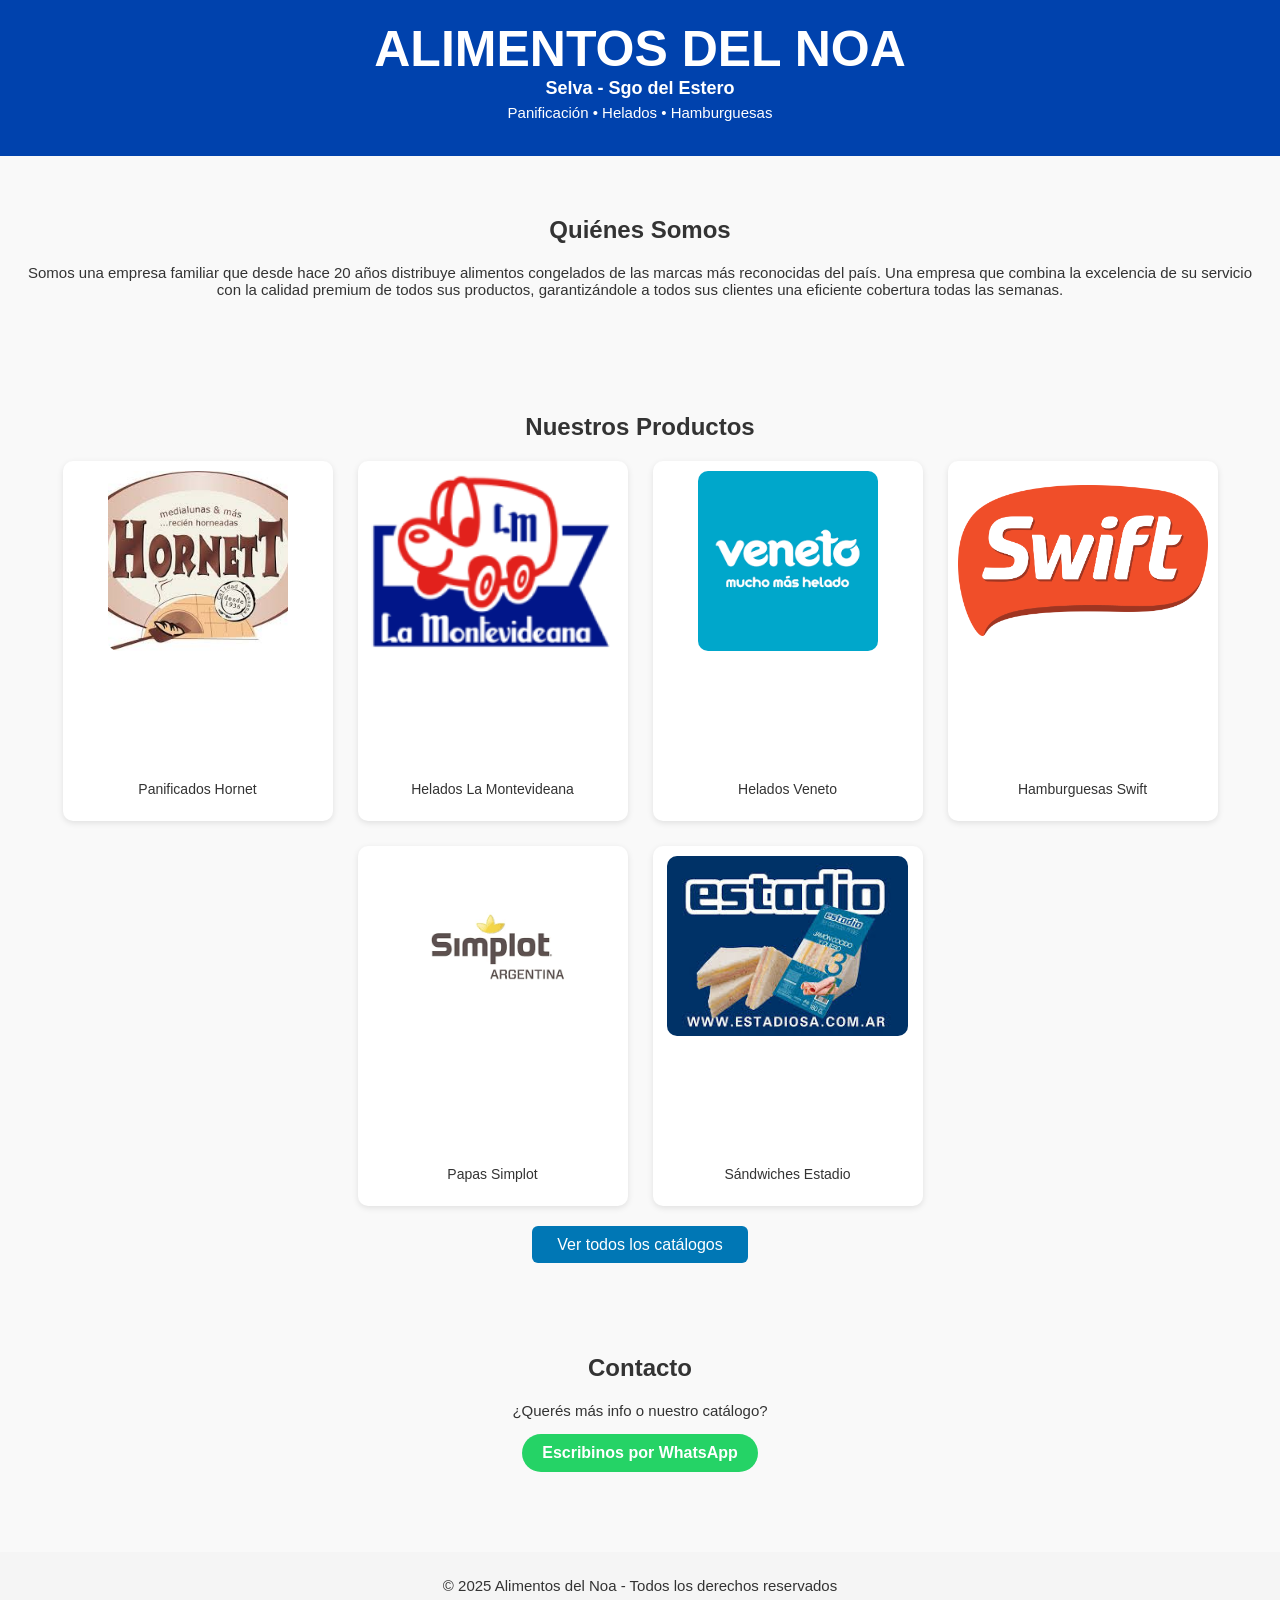
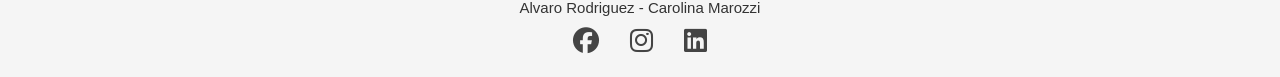
==== index.html @ 4562f5f7 "se agregaron marcas y nuevos estilos" ====
<!DOCTYPE html>
<html lang="es">
<head>
  <meta charset="UTF-8" />
  <meta name="viewport" content="width=device-width, initial-scale=1.0" />
  <title>Tu Empresa de Congelados</title>

  <!-- Estilos principales -->
  <link rel="stylesheet" href="style.css" />

  <!-- Íconos de redes sociales (Font Awesome) -->
  <link
    rel="stylesheet"
    href="https://cdnjs.cloudflare.com/ajax/libs/font-awesome/6.5.0/css/all.min.css"
  />
</head>

<body>
  <header>
    <h1>ALIMENTOS DEL NOA</h1>
    <h2>Selva - Sgo del Estero</h2>
    <p>Panificación • Helados • Hamburguesas</p>
  </header>

  <section id="nosotros">
    <h2>Quiénes Somos</h2>
    <p>
      Somos una empresa familiar que desde hace 20 años distribuye alimentos congelados de las marcas más reconocidas del país.
      Una empresa que combina la excelencia de su servicio con la calidad premium de todos sus productos, garantizándole a todos
      sus clientes una eficiente cobertura todas las semanas.
    </p>
  </section>

<section id="productos">
  <h2>Nuestros Productos</h2>

  <div class="galeria">

    <!-- Hornet -->
    <div class="item">
      <a href="#catalogoHornet">
        <img src="Img/Hornet-logo.jpeg" alt="Hornet">
      </a>
      <p>Panificados Hornet</p>
    </div>

    <!-- La Montevideana -->
    <div class="item">
      <a href="#catalogoMontevideana">
        <img src="Img/la-montevideana.jpeg" alt="La Montevideana">
      </a>
      <p>Helados La Montevideana</p>
    </div>

    <!-- Veneto -->
    <div class="item">
      <a href="#catalogoVeneto">
        <img src="Img/veneto-logo.jpeg" alt="Veneto">
      </a>
      <p>Helados Veneto</p>
    </div>

    <!-- Swift -->
    <div class="item">
      <a href="#catalogoSwift">
        <img src="Img/swift-logo.jpeg" alt="Swift">
      </a>
      <p>Hamburguesas Swift</p>
    </div>

    <!-- Simplot -->
    <div class="item">
      <a href="#catalogoSimplot">
        <img src="Img/simplot-logo.jpeg" alt="Simplot">
      </a>
      <p>Papas Simplot</p>
    </div>

    <!-- Estadio -->
    <div class="item">
      <a href="#catalogoEstadio">
        <img src="Img/estadio-logo.jpeg" alt="Estadio">
      </a>
      <p>Sándwiches Estadio</p>
    </div>

  </div>

  <!-- Botón Ver Todos -->
  <div class="ver-todos">
    <a href="#catalogoHornet" class="btn">Ver todos los catálogos</a>
  </div>

  <!-- MODALES (uno por marca) -->

  <!-- HORNET -->
  <div id="catalogoHornet" class="modal">
    <div class="modal-content">
      <a href="#" class="close">&times;</a>
      <a href="#catalogoEstadio" class="prev">&#10094;</a>
      <a href="#catalogoMontevideana" class="next">&#10095;</a>
      <h2>Catálogo Hornet</h2>
      <iframe src="docs/catalogo-hornet.pdf"></iframe>
    </div>
  </div>

  <!-- MONTEVIDEANA -->
  <div id="catalogoMontevideana" class="modal">
    <div class="modal-content">
      <a href="#" class="close">&times;</a>
      <a href="#catalogoHornet" class="prev">&#10094;</a>
      <a href="#catalogoVeneto" class="next">&#10095;</a>
      <h2>Catálogo La Montevideana</h2>
      <iframe src="docs/catalogo-montevideana.pdf"></iframe>
    </div>
  </div>

  <!-- VENETO -->
  <div id="catalogoVeneto" class="modal">
    <div class="modal-content">
      <a href="#" class="close">&times;</a>
      <a href="#catalogoMontevideana" class="prev">&#10094;</a>
      <a href="#catalogoSwift" class="next">&#10095;</a>
      <h2>Catálogo Veneto</h2>
      <iframe src="docs/catalogo-veneto.pdf"></iframe>
    </div>
  </div>

  <!-- SWIFT -->
  <div id="catalogoSwift" class="modal">
    <div class="modal-content">
      <a href="#" class="close">&times;</a>
      <a href="#catalogoVeneto" class="prev">&#10094;</a>
      <a href="#catalogoSimplot" class="next">&#10095;</a>
      <h2>Catálogo Swift</h2>
      <iframe src="docs/catalogo-swift.pdf"></iframe>
    </div>
  </div>

  <!-- SIMPLOT -->
  <div id="catalogoSimplot" class="modal">
    <div class="modal-content">
      <a href="#" class="close">&times;</a>
      <a href="#catalogoSwift" class="prev">&#10094;</a>
      <a href="#catalogoEstadio" class="next">&#10095;</a>
      <h2>Catálogo Simplot</h2>
      <iframe src="docs/catalogo-simplot.pdf"></iframe>
    </div>
  </div>

  <!-- ESTADIO -->
  <div id="catalogoEstadio" class="modal">
    <div class="modal-content">
      <a href="#" class="close">&times;</a>
      <a href="#catalogoSimplot" class="prev">&#10094;</a>
      <a href="#catalogoHornet" class="next">&#10095;</a>
      <h2>Catálogo Estadio</h2>
      <iframe src="docs/catalogo-estadio.pdf"></iframe>
    </div>
  </div>

</section>


  <section id="contacto">
    <h2>Contacto</h2>
    <p>¿Querés más info o nuestro catálogo?</p>
    <a
      href="https://wa.me/5493491433544?text=Hola!%20Quisiera%20más%20información%20sobre%20los%20productos%20congelados,%20Podrías%20pasarme%20el%20catálogo."
      class="btn-wpp"
      target="_blank"
    >
      Escribinos por WhatsApp
    </a>
  </section>

  <footer>
    <p>© 2025 Alimentos del Noa - Todos los derechos reservados</p>
    <p>Alvaro Rodriguez - Carolina Marozzi</p>

    <div class="social-links">
      <a href="https://www.facebook.com/tu_pagina" target="_blank" aria-label="Facebook">
        <i class="fab fa-facebook"></i>
      </a>
      <a href="https://www.instagram.com/alimentosdelnoa_distribuciones" target="_blank" aria-label="Instagram">
        <i class="fab fa-instagram"></i>
      </a>
      <a href="https://www.linkedin.com/in/tu_pagina" target="_blank" aria-label="LinkedIn">
        <i class="fab fa-linkedin"></i>
      </a>
    </div>
  </footer>
</body>
</html>
---- style.css ----
/*==================================
  1. REGLAS GENERALES
==================================*/
body {
  font-family: Arial, sans-serif;
  margin: 0;
  background-color: #f9f9f9;
  color: #333;
}

section {
  padding: 40px 20px;
  text-align: center;
}

p {
  font-size: 15px;
  margin-top: 5px;
}


/*==================================
  2. ENCABEZADO (HEADER) - CORRECCIÓN ESPACIADO
==================================*/
header {
  background-color: #0042ad;
  color: white;
  text-align: center;
  /* REDUCCIÓN CLAVE: Reduce el espacio superior e inferior del header */
  padding: 20px 20px;
}

h1 {
  font-size: 50px;
  margin: 0; /* Elimina el margen superior/inferior por defecto */
}

/* El h2 dentro del header es el subtítulo */
header h2 {
  font-size: 18px;
  margin: 0; /* Elimina el margen superior/inferior para pegarlo al h1 */
}

/* El p dentro del header (Panificación...) */
header p {
  margin-top: 5px; /* Pequeño espacio superior para separarlo del h2 */
  font-size: 15px;
}


/*==================================
  3. BOTONES
==================================*/
.btn-wpp {
  display: inline-block;
  background-color: #25D366;
  color: white;
  padding: 10px 20px;
  border-radius: 30px;
  text-decoration: none;
  font-weight: bold;
  transition: 0.3s;
}

.btn-wpp:hover {
  background-color: #1da851;
}

.btn {
  background: #0077b5;
  color: white;
  padding: 10px 25px;
  border-radius: 6px;
  text-decoration: none;
  transition: background 0.3s;
}

.btn:hover {
  background: #005a87;
}


/*==================================
  4. GALERÍA DE PRODUCTOS
==================================*/
.galeria {
  display: flex;
  justify-content: center;
  flex-wrap: wrap;
  gap: 25px; /* Espacio entre items */
  margin-top: 20px;
}

.item {
  background: white;
  border-radius: 10px;
  box-shadow: 0 2px 6px rgba(0,0,0,0.1);
  width: 250px; /* Ancho fijo para las tarjetas */
  padding: 10px;
  margin: 0;
  display: flex;
  flex-direction: column;
  align-items: center;
  justify-content: space-between; /* El contenido se separa si hay espacio */
  min-height: 340px; /* Alto mínimo para todas las tarjetas */
  text-align: center;
}

.item img {
  width: 100%;
  height: 180px; /* Altura fija para alinear imágenes */
  object-fit: contain; /* Mantiene la proporción */
  border-radius: 10px;
  cursor: pointer;
  transition: transform 0.3s, box-shadow 0.3s;
}

.item img:hover {
  transform: scale(1.05);
  box-shadow: 0 4px 12px rgba(0, 0, 0, 0.25);
}

.item p {
  margin-top: 8px; /* Espacio entre imagen y nombre */
  font-size: 14px;
}

.ver-todos {
  text-align: center;
  margin-top: 30px;
}


/*==================================
  5. FOOTER
==================================*/
footer {
  /* Usando el color #f5f5f5 que tenías en la segunda definición del footer */
  text-align: center;
  background-color: #f5f5f5;
  padding: 20px;
  margin-top: 40px;
  font-size: 14px;
  color: #333;
}

footer p {
  margin: 5px 0;
}

/* Íconos de redes */
.social-links {
  margin-top: 10px;
}

.social-links a {
  color: #444;
  font-size: 26px;
  margin: 0 12px;
  text-decoration: none;
  transition: color 0.3s, transform 0.2s;
}

.social-links a:hover {
  transform: scale(1.2);
}

/* Colores específicos por red */
.social-links a[aria-label="Facebook"]:hover {
  color: #1877f2;
}

.social-links a[aria-label="Instagram"]:hover {
  color: #e4405f;
}

.social-links a[aria-label="LinkedIn"]:hover {
  color: #0077b5;
}


/*==================================
  6. MODAL (VENTANA EMERGENTE)
==================================*/
.modal {
  display: none;
  position: fixed;
  z-index: 200;
  left: 0;
  top: 0;
  width: 100%;
  height: 100%;
  background: rgba(0, 0, 0, 0.8);
  overflow: auto;
}

.modal:target {
  display: block;
}

.modal-content {
  position: relative;
  background: #fff;
  margin: 4% auto;
  padding: 20px;
  width: 85%;
  max-width: 900px;
  border-radius: 12px;
  box-shadow: 0 0 20px rgba(0,0,0,0.4);
  animation: fadeIn 0.4s ease;
  text-align: center;
}

.modal-content h2 {
  margin-bottom: 10px;
}

.modal-content iframe {
  width: 100%;
  height: 550px;
  border: none;
  margin-top: 10px;
}

/* Botón cerrar */
.close {
  position: absolute;
  right: 20px;
  top: 10px;
  text-decoration: none;
  font-size: 30px;
  color: #555;
}

.close:hover {
  color: red;
}

/* Flechas */
.prev, .next {
  position: absolute;
  top: 50%;
  font-size: 36px;
  color: #333;
  text-decoration: none;
  font-weight: bold;
  transform: translateY(-50%);
  padding: 0 10px;
  transition: color 0.2s;
}

.prev:hover, .next:hover {
  color: #0077b5;
}

.prev { left: 10px; }
.next { right: 10px; }

/* Animación modal */
@keyframes fadeIn {
  from { opacity: 0; transform: translateY(-20px); }
  to { opacity: 1; transform: translateY(0); }
}
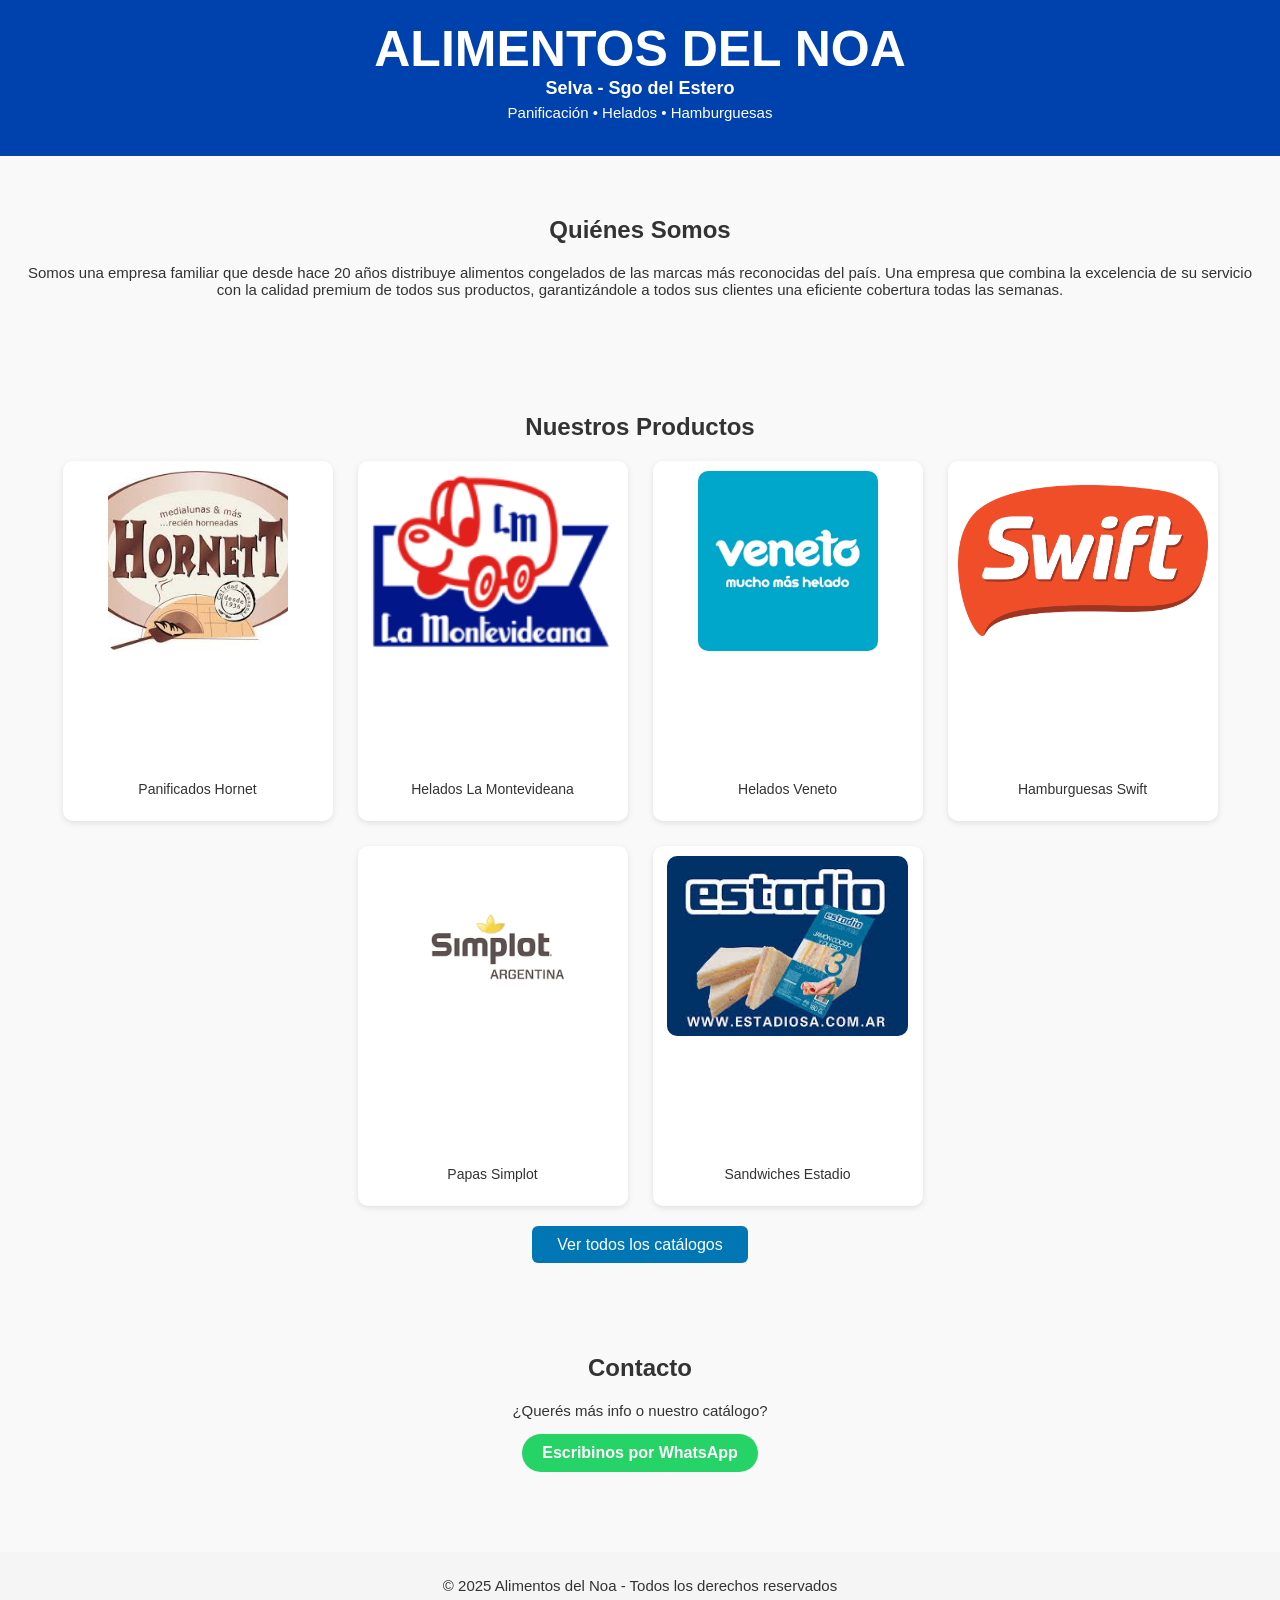
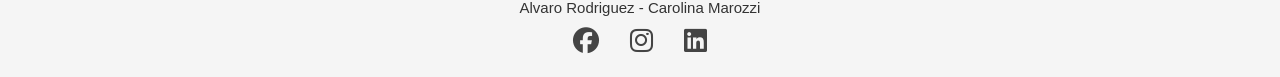
==== commit 8f993c5e: "se agregaron marcas y nuevos estilos 2" ====
--- a/index.html
+++ b/index.html
@@ -81,7 +81,7 @@
       <a href="#catalogoEstadio">
         <img src="Img/estadio-logo.jpeg" alt="Estadio">
       </a>
-      <p>Sándwiches Estadio</p>
+      <p>Sandwiches Estadio</p>
     </div>
 
   </div>
@@ -111,7 +111,7 @@
       <a href="#catalogoHornet" class="prev">&#10094;</a>
       <a href="#catalogoVeneto" class="next">&#10095;</a>
       <h2>Catálogo La Montevideana</h2>
-      <iframe src="docs/catalogo-montevideana.pdf"></iframe>
+      <iframe src="docs/Catalogo-Montevideana.pdf"></iframe>
     </div>
   </div>
 
@@ -122,7 +122,7 @@
       <a href="#catalogoMontevideana" class="prev">&#10094;</a>
       <a href="#catalogoSwift" class="next">&#10095;</a>
       <h2>Catálogo Veneto</h2>
-      <iframe src="docs/catalogo-veneto.pdf"></iframe>
+      <iframe src="docs/Catalogo-Veneto.pdf"></iframe>
     </div>
   </div>
 
@@ -133,7 +133,7 @@
       <a href="#catalogoVeneto" class="prev">&#10094;</a>
       <a href="#catalogoSimplot" class="next">&#10095;</a>
       <h2>Catálogo Swift</h2>
-      <iframe src="docs/catalogo-swift.pdf"></iframe>
+      <iframe src="docs/Catalogo-Swift.pdf"></iframe>
     </div>
   </div>
 
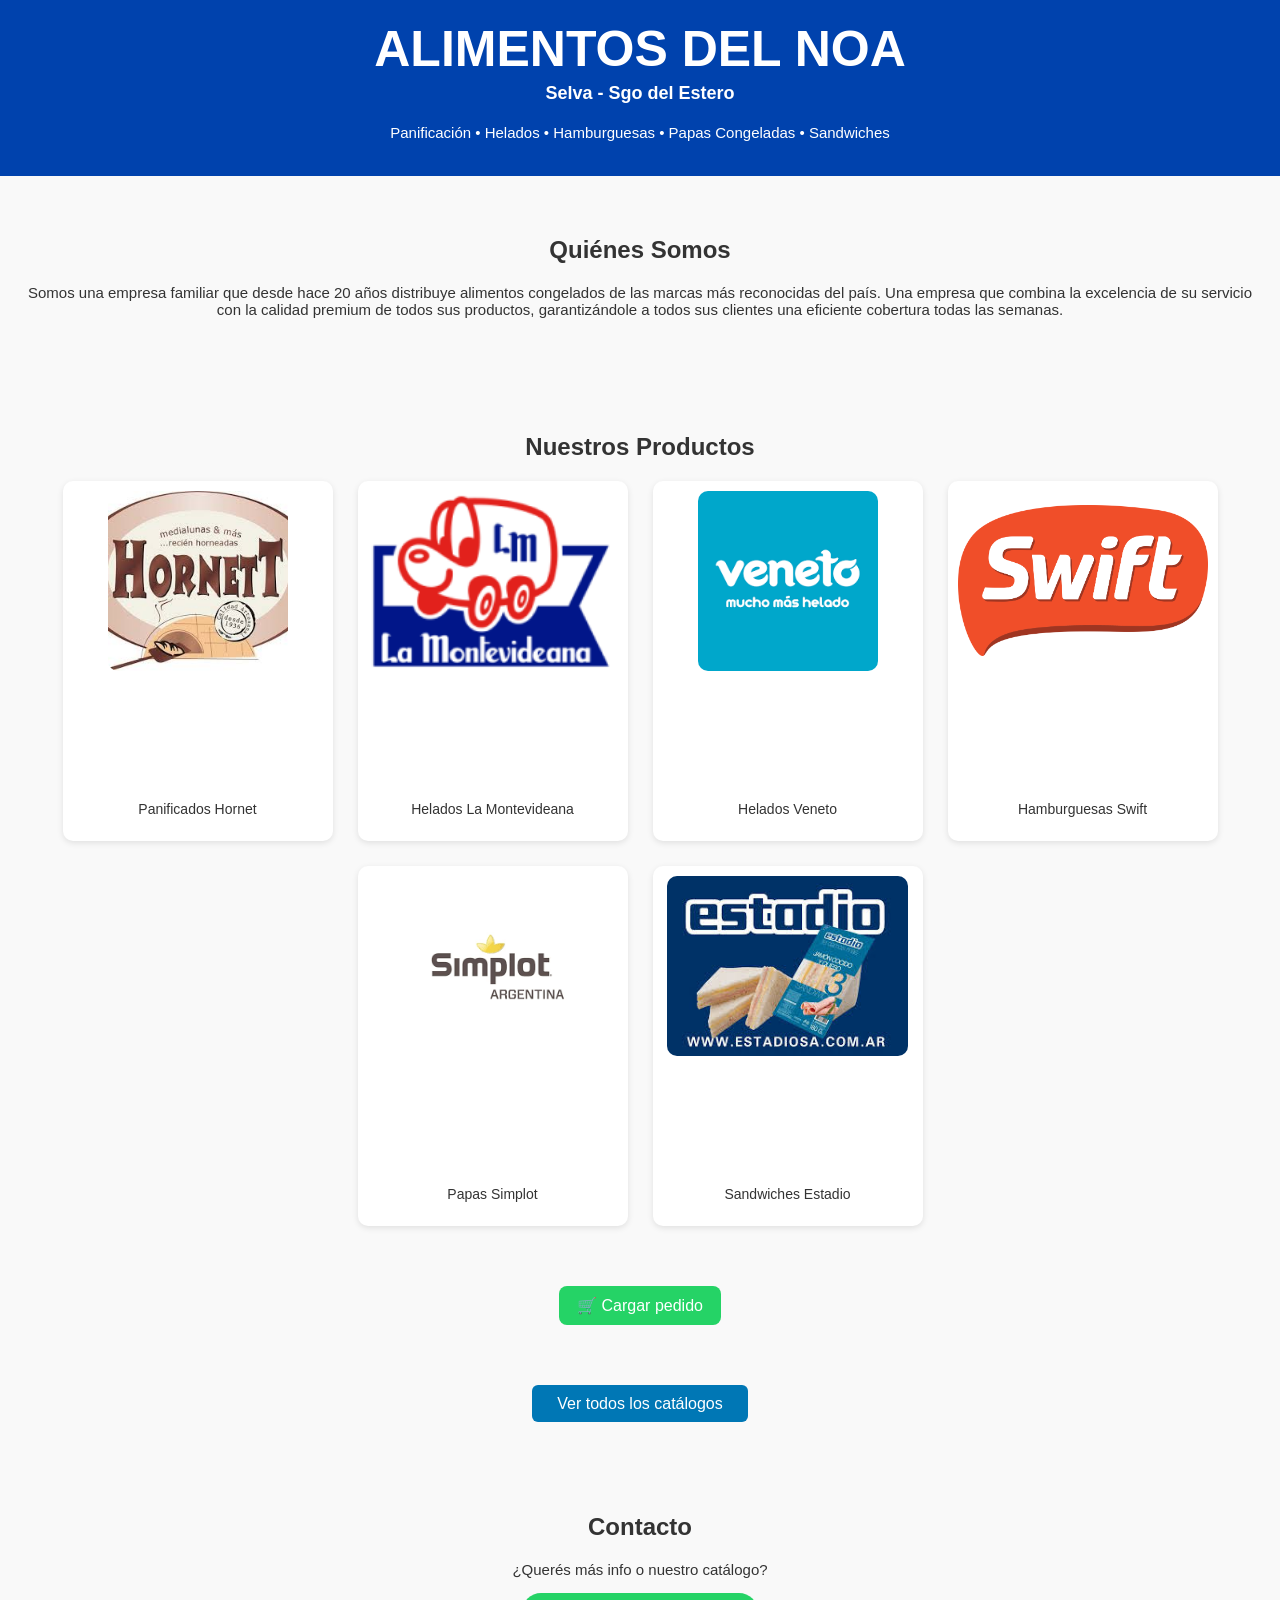
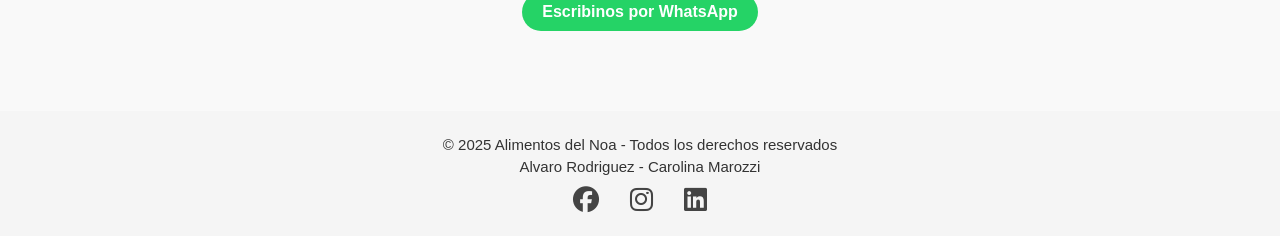
==== commit 87ca729d: "se agrego formulario de pedido, y cambios en estilos" ====
--- a/index.html
+++ b/index.html
@@ -3,7 +3,7 @@
 <head>
   <meta charset="UTF-8" />
   <meta name="viewport" content="width=device-width, initial-scale=1.0" />
-  <title>Tu Empresa de Congelados</title>
+  <title>Alimentos del Noa</title>
 
   <!-- Estilos principales -->
   <link rel="stylesheet" href="style.css" />
@@ -19,7 +19,7 @@
   <header>
     <h1>ALIMENTOS DEL NOA</h1>
     <h2>Selva - Sgo del Estero</h2>
-    <p>Panificación • Helados • Hamburguesas</p>
+    <p>Panificación • Helados • Hamburguesas • Papas Congeladas • Sandwiches</p>
   </header>
 
   <section id="nosotros">
@@ -85,6 +85,47 @@
     </div>
 
   </div>
+<!-- SECCIÓN PEDIDO -->
+<section id="pedido" class="pedido-section">
+  <button id="abrirPedido" class="btn">🛒 Cargar pedido</button>
+</section>
+
+<!-- MODAL DEL FORMULARIO -->
+<div id="modalPedido" class="modal">
+  <div class="modal-content pedido">
+    <button class="close" id="cerrarPedido">&times;</button>
+    <h2>Cargar pedido</h2>
+
+    <form id="pedidoForm">
+      <label for="nombreNegocio">1️⃣ Nombre del negocio:</label>
+      <input type="text" id="nombreNegocio" name="nombreNegocio" required />
+
+      <label for="nombreDueno">2️⃣ Nombre del dueño:</label>
+      <input type="text" id="nombreDueno" name="nombreDueno" required />
+
+      <label for="localidad">3️⃣ Localidad:</label>
+      <input type="text" id="localidad" name="localidad" required />
+
+      <label for="diaEntrega">4️⃣ Día preferido de entrega:</label>
+      <select id="diaEntrega" name="diaEntrega" required>
+        <option value="">Seleccionar...</option>
+        <option value="Lunes">Lunes</option>
+        <option value="Martes">Martes</option>
+        <option value="Miércoles">Miércoles</option>
+        <option value="Jueves">Jueves</option>
+        <option value="Viernes">Viernes</option>
+        <option value="Sábado">Sábado</option>
+      </select>
+
+      <label for="pedidoTexto">5️⃣ Pedido:</label>
+      <textarea id="pedidoTexto" name="pedidoTexto" rows="4" placeholder="Ej: 2 Tutti, 1 Cono blanco..." required></textarea>
+
+      <button type="submit" class="btn enviar">Enviar pedido por WhatsApp</button>
+    </form>
+  </div>
+</div>
+
+
 
   <!-- Botón Ver Todos -->
   <div class="ver-todos">
@@ -100,7 +141,7 @@
       <a href="#catalogoEstadio" class="prev">&#10094;</a>
       <a href="#catalogoMontevideana" class="next">&#10095;</a>
       <h2>Catálogo Hornet</h2>
-      <iframe src="docs/catalogo-hornet.pdf"></iframe>
+      <iframe src="docs/Catalogo-hornet.pdf"></iframe>
     </div>
   </div>
 
@@ -111,7 +152,7 @@
       <a href="#catalogoHornet" class="prev">&#10094;</a>
       <a href="#catalogoVeneto" class="next">&#10095;</a>
       <h2>Catálogo La Montevideana</h2>
-      <iframe src="docs/Catalogo-Montevideana.pdf"></iframe>
+      <iframe src="docs/Catalogo-LM.pdf"></iframe>
     </div>
   </div>
 
@@ -122,7 +163,7 @@
       <a href="#catalogoMontevideana" class="prev">&#10094;</a>
       <a href="#catalogoSwift" class="next">&#10095;</a>
       <h2>Catálogo Veneto</h2>
-      <iframe src="docs/Catalogo-Veneto.pdf"></iframe>
+      <iframe src="docs/Catalogo-Ve.pdf"></iframe>
     </div>
   </div>
 
@@ -133,7 +174,7 @@
       <a href="#catalogoVeneto" class="prev">&#10094;</a>
       <a href="#catalogoSimplot" class="next">&#10095;</a>
       <h2>Catálogo Swift</h2>
-      <iframe src="docs/Catalogo-Swift.pdf"></iframe>
+      <iframe src="docs/Catalogo-Sw.pdf"></iframe>
     </div>
   </div>
 
@@ -160,7 +201,6 @@
   </div>
 
 </section>
-
 
   <section id="contacto">
     <h2>Contacto</h2>
@@ -190,6 +230,56 @@
       </a>
     </div>
   </footer>
+<script>
+  const modalPedido = document.getElementById("modalPedido");
+  const abrirPedido = document.getElementById("abrirPedido");
+  const cerrarPedido = document.getElementById("cerrarPedido");
+  const pedidoForm = document.getElementById("pedidoForm");
+
+  const numeroWhatsApp = "5493491433544"; // Tu número sin + ni espacios
+
+  // Abrir modal
+  abrirPedido.addEventListener("click", () => {
+    modalPedido.classList.add("active");
+  });
+
+  // Cerrar modal
+  cerrarPedido.addEventListener("click", () => {
+    modalPedido.classList.remove("active");
+  });
+
+  // Enviar pedido
+  pedidoForm.addEventListener("submit", (e) => {
+    e.preventDefault();
+
+    const negocio = document.getElementById("nombreNegocio").value.trim();
+    const dueno = document.getElementById("nombreDueno").value.trim();
+    const localidad = document.getElementById("localidad").value.trim();
+    const diaEntrega = document.getElementById("diaEntrega").value.trim();
+    const pedido = document.getElementById("pedidoTexto").value.trim();
+
+    // Mensaje formateado solo con negrita
+    const mensaje = `Hola! Soy *${negocio}* de *${localidad}*.
+*Dueño/a:* ${dueno}.
+*Día preferido de entrega:* ${diaEntrega}.
+
+Quisiera hacer el siguiente pedido:
+
+${pedido
+      .split(/[,;\n]/)
+      .map(p => `• ${p.trim()}`)
+      .join("\n")}`;
+
+    // Codificar y abrir WhatsApp
+    const url = `https://wa.me/${numeroWhatsApp}?text=${encodeURIComponent(mensaje)}`;
+    window.open(url, "_blank");
+
+    // Cerrar modal y limpiar formulario
+    modalPedido.classList.remove("active");
+    pedidoForm.reset();
+  });
+</script>
+
 </body>
 </html>
 
--- a/style.css
+++ b/style.css
@@ -38,7 +38,9 @@
 /* El h2 dentro del header es el subtítulo */
 header h2 {
   font-size: 18px;
-  margin: 0; /* Elimina el margen superior/inferior para pegarlo al h1 */
+  margin: 5px; /* Elimina el margen superior/inferior para pegarlo al h1 */
+  margin-bottom: 20px;
+  font-family:'Trebuchet MS', 'Lucida Sans Unicode', 'Lucida Grande', 'Lucida Sans', Arial, sans-serif
 }
 
 /* El p dentro del header (Panificación...) */
@@ -260,4 +262,139 @@
 @keyframes fadeIn {
   from { opacity: 0; transform: translateY(-20px); }
   to { opacity: 1; transform: translateY(0); }
-}+}
+/* BOTÓN ABAJO DEL HEADER */
+.pedido-section {
+  text-align: center;
+  margin-top: 20px;
+}
+
+.pedido-section .btn {
+  background-color: #25D366;
+  color: white;
+  border: none;
+  padding: 10px 18px;
+  border-radius: 8px;
+  font-size: 16px;
+  cursor: pointer;
+}
+
+.pedido-section .btn:hover {
+  background-color: #1ebe57;
+}
+
+/* MODAL DEL FORMULARIO */
+.modal {
+  display: none;
+  position: fixed;
+  z-index: 1000;
+  left: 0;
+  top: 0;
+  width: 100%;
+  height: 100%;
+  overflow: auto;
+  background-color: rgba(0, 0, 0, 0.6);
+}
+
+.modal-content.pedido {
+  background: #fff;
+  padding: 25px;
+  border-radius: 12px;
+  width: 90%;
+  max-width: 450px;
+  margin: 10% auto;
+  position: relative;
+  text-align: left;
+  box-shadow: 0 4px 10px rgba(0, 0, 0, 0.3);
+}
+
+#pedidoForm {
+  display: flex;
+  flex-direction: column;
+  gap: 10px;
+}
+
+#pedidoForm input,
+#pedidoForm textarea {
+  width: 100%;
+  padding: 8px;
+  border: 1px solid #ccc;
+  border-radius: 6px;
+  font-size: 15px;
+}
+
+#pedidoForm label {
+  font-weight: 600;
+}
+
+#pedidoForm .enviar {
+  background-color: #25D366;
+  border: none;
+  color: white;
+  font-size: 16px;
+  cursor: pointer;
+  padding: 10px;
+  border-radius: 6px;
+}
+
+#pedidoForm .enviar:hover {
+  background-color: #1ebe57;
+}
+
+.close {
+  position: absolute;
+  top: 10px;
+  right: 15px;
+  font-size: 24px;
+  border: none;
+  background: none;
+  cursor: pointer;
+  color: #333;
+}
+
+.modal.active {
+  display: block;
+}
+#pedidoForm label {
+  font-weight: 600;
+  margin-top: 8px;
+}
+
+#pedidoForm input,
+#pedidoForm textarea {
+  margin-bottom: 10px;
+}
+#pedidoForm {
+  display: flex;
+  flex-direction: column;
+  gap: 10px;
+}
+
+#pedidoForm label {
+  font-weight: 600;
+  margin-top: 5px;
+}
+
+#pedidoForm input,
+#pedidoForm textarea,
+#pedidoForm select {
+  width: 100%;
+  padding: 8px;
+  border: 1px solid #ccc;
+  border-radius: 6px;
+  font-size: 15px;
+}
+
+#pedidoForm .btn.enviar {
+  background-color: #25D366;
+  border: none;
+  color: white;
+  font-size: 16px;
+  padding: 10px;
+  cursor: pointer;
+  border-radius: 6px;
+}
+
+#pedidoForm .btn.enviar:hover {
+  background-color: #1EBE57;
+}
